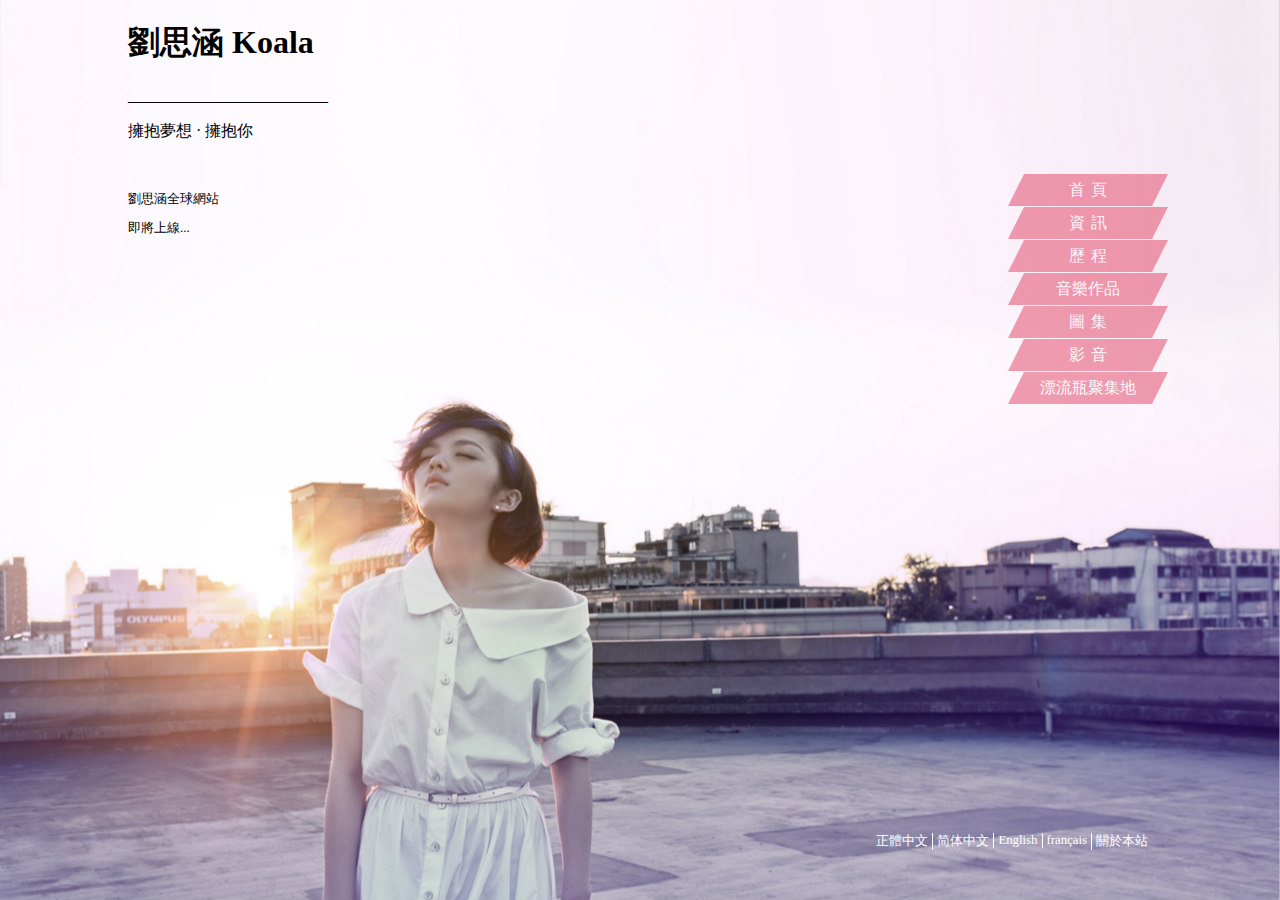
==== website/index.html @ 6dd5e3d9 "website main layout" ====
﻿<!DOCTYPE html>
<html lang="zh">
<head>
  <title> - 劉思涵Koala - 擁抱夢想 擁抱你 -</title>
  <meta http-equiv="Content-Type" content="text/html; charset=UTF8">
  <meta name="description" content="website for 劉思涵 Koala" />
  <base href="." target="_self" />
  <link rel="stylesheet" type="text/css" href="css/site.css" />
  <link rel="shortcut icon"  type="image/x-icon" href="favicon.ico" />
</head>

<body class="wrap">
<div class="container">

  <div id="header">
    <h1>劉思涵 Koala</h1>
    <p>_________________________</p>
    <p>擁抱夢想 · 擁抱你</p>
  </div><!--header-->

  <ul class="nav" id="navigation">
      <li><a class="parallelogram" href="#" class="active">首 頁</a></li>
      <li><a class="parallelogram" href="#">資 訊</a></li>
      <li><a class="parallelogram" href="#">歷 程</a></li>
      <li><a class="parallelogram" href="#">音樂作品</a></li>
      <li><a class="parallelogram" href="#">圖 集</a></li>
      <li><a class="parallelogram" href="#">影 音</a></li>
      <li><a class="parallelogram" href="#">漂流瓶聚集地</a></li>
  </ul>

  <div class="content">
    <p>劉思涵全球網站</p>
    <p>即將上線...</p>
  </div><!--content-->

  <div class="footer">
  <ul class="nav">
      <li><a href="#" target="_self">正體中文</a></li>
      <li><a href="#" target="_self">简体中文</a></li>
      <li><a href="#" target="_self">English</a></li>
      <li><a href="#" target="_self">français</a></li>
      <li><a href="about/index.html" target="_self">關於本站</a></li>
  </ul>
  </div><!--footer-->

</div><!--container-->

</body>

</html>
---- website/css/site.css ----
html {
    width: 100%;
    height: 100%;   /* of the browser window */
}

.wrap {
    position: relative;
    height: auto;  /* IE6 */
    min-height: 100%;

    margin: 0;
    float: left;    /* without float there would be space on top */
    width: 100%;    /* ensure 100% width when floated */
    min-width: 320px;

    background: #FFF6FF url('../pic/bg.jpg') no-repeat center bottom;
    font-family: Verdana, SimSun, serif;
    color: #000;

/*
	background-color: #FAF9F5;
    padding: 0;
*/
}

.container {
	width: 80%;
    height: 100%;
	margin: 0 auto;
	padding: 0 0 80px 0;    /* bottome padding for footer */
}  

a  {text-decoration: none;}

#header {
    color: #000; /* #ca0000 */
    margin: 0;
}

h1, #navigation {
    font-family: Verdana, "Hiragino Sans GB", "Microsoft YaHei", "WenQuanYi Micro Hei", serif; 
}
/**************************************************
 ***   Navigation Bar  ***
 **************************************************/
.nav {
    list-style-type: none;
    text-align: center;
}

.nav a {
    display: block;
    text-decoration:none;
}

#navigation {
    float: right;
    padding-bottom: 80px;

    font-size: 1em;
    word-spacing: 2px;
}

#navigation a {
    color: white;
    opacity: 0.4;
    filter: alpha(opacity=40); /* For IE8 and earlier */
}
#navigation a:hover, a:focus {
/*
    color: #ca0000;
*/
    opacity: 1.0;
    filter: alpha(opacity=100); /* For IE8 and earlier */
}

#navigation .parallelogram {
    background-color: #DC143C;
}
#navigation .parallelogram:before, .nav .parallelogram:after  {
    border-bottom-color: #DC143C;
    border-top-color: #DC143C;
}

#navigation li {
    margin-bottom: 1px;
    min-width: 8em;
}

/**************************************************
 ***   Content   ***
 **************************************************/
.content{
    padding-top: 20px;
   padding-bottom: 80px; /*��Ҫ����footerԤ���Ŀռ�*/  
}  

.content p {
    font-size: 0.8em;
}

/**************************************************
 ***   Footer   ***
 **************************************************/
.footer
{
    position: absolute; /* to body, which is the nearest "relative" */
    bottom: 0;
    height: 80px;          /*footer�ĸ߶�һ��Ҫ�ǹ̶�ֵ*/

    width: 80%;

    color: white;
    font-size: 0.8em;
/*
    font-weight: lighter;
    background-color: black;
*/
}

.footer  a {
    color: white;
}

.footer a:hover, a:focus {
    color: black;
}

.footer ul {
    float: right;
}
.footer li {
    display: inline;
    float: left;
    border-left: 1px solid white;
    padding: 0 4px;
}
.footer li:first-child {
    border-left: 0;
}
    
/**************************************************
 ***   Shapes   ***
 *
 * Usage:
 * override the colors and/or lengthes in specific:
 * .{background-color; color;}
 * .: {border-xxx-color;}
 **************************************************/
.parallelogram {
    line-height: 2em;
    background-color: yellow;  /* to use the */
    position: relative;
    color: black;
}
.parallelogram:before {
	border-bottom: 2em solid yellow;
	border-left: 1em solid transparent;

    content:"";
    position: absolute;
    right: 100%;
    top: 0;
}
.parallelogram:after {
	border-top: 2em solid yellow;
	border-right: 1em solid transparent;

    content:"";
    position: absolute;
    left: 100%;
    top: 0;
}
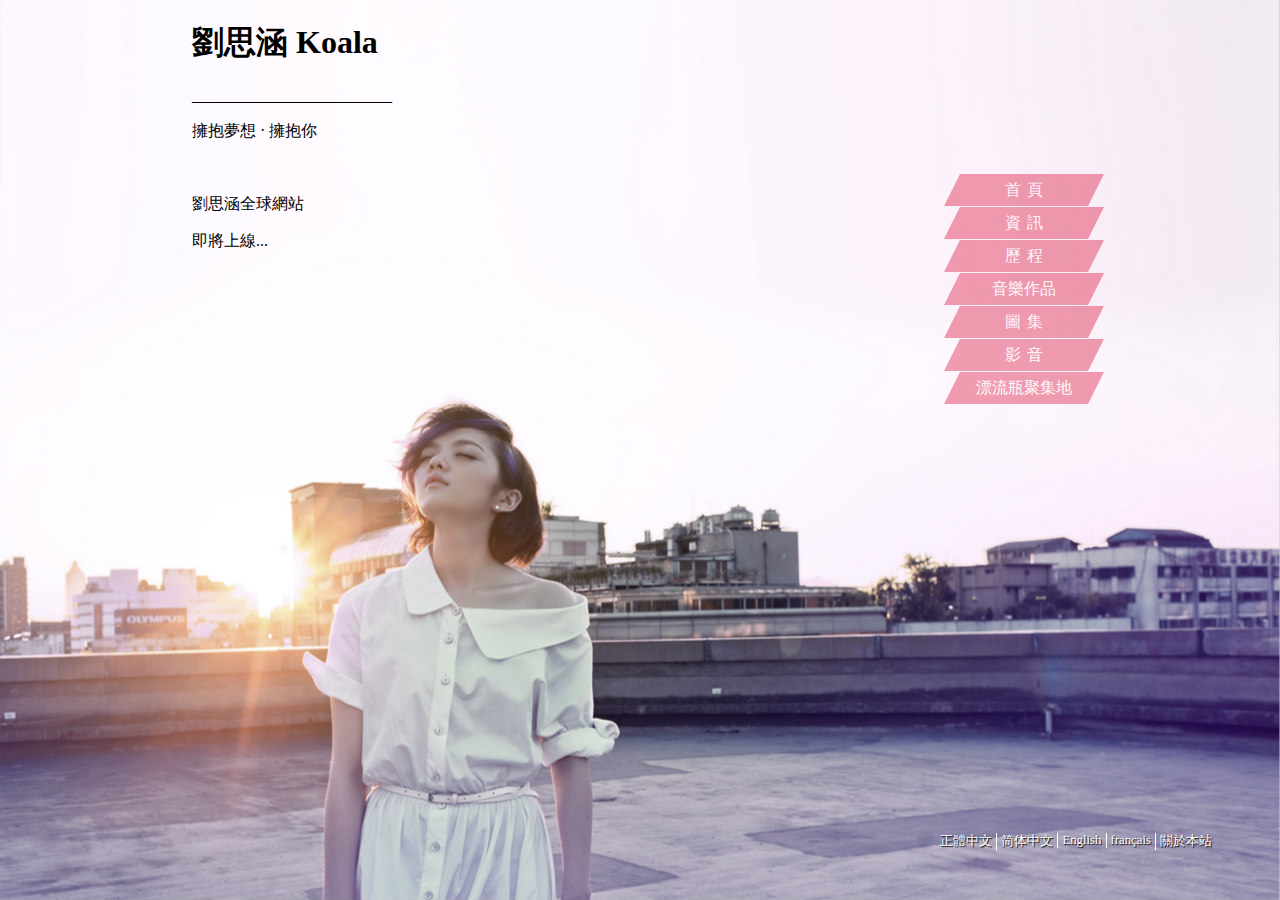
==== commit fb9979c3: "change content divs float properties" ====
--- a/website/index.html
+++ b/website/index.html
@@ -19,7 +19,7 @@
   </div><!--header-->
 
   <ul class="nav" id="navigation">
-      <li><a class="parallelogram" href="#" class="active">首 頁</a></li>
+      <li><a class="parallelogram" href="" class="active">首 頁</a></li>
       <li><a class="parallelogram" href="#">資 訊</a></li>
       <li><a class="parallelogram" href="#">歷 程</a></li>
       <li><a class="parallelogram" href="#">音樂作品</a></li>
@@ -39,7 +39,7 @@
       <li><a href="#" target="_self">简体中文</a></li>
       <li><a href="#" target="_self">English</a></li>
       <li><a href="#" target="_self">français</a></li>
-      <li><a href="about/index.html" target="_self">關於本站</a></li>
+      <li><a href="about/" target="_self">關於本站</a></li>
   </ul>
   </div><!--footer-->
 
--- a/website/css/site.css
+++ b/website/css/site.css
@@ -24,7 +24,7 @@
 }
 
 .container {
-	width: 80%;
+	width: 70%;
     height: 100%;
 	margin: 0 auto;
 	padding: 0 0 80px 0;    /* bottome padding for footer */
@@ -92,13 +92,18 @@
  **************************************************/
 .content{
     padding-top: 20px;
-   padding-bottom: 80px; /*��Ҫ����footerԤ���Ŀռ�*/  
+    padding-bottom: 80px; /*��Ҫ����footerԤ���Ŀռ�*/
+    
+    width: 640px;
+    max-width: 100%;
+    float: left;
+    margin-right: 20px;
 }  
 
-.content p {
+.article {
     font-size: 0.8em;
+    background: rgba(255, 240, 240, 0.5);
 }
-
 /**************************************************
  ***   Footer   ***
  **************************************************/
@@ -120,6 +125,7 @@
 
 .footer  a {
     color: white;
+    text-shadow: 1px 1px 1px black;}
 }
 
 .footer a:hover, a:focus {
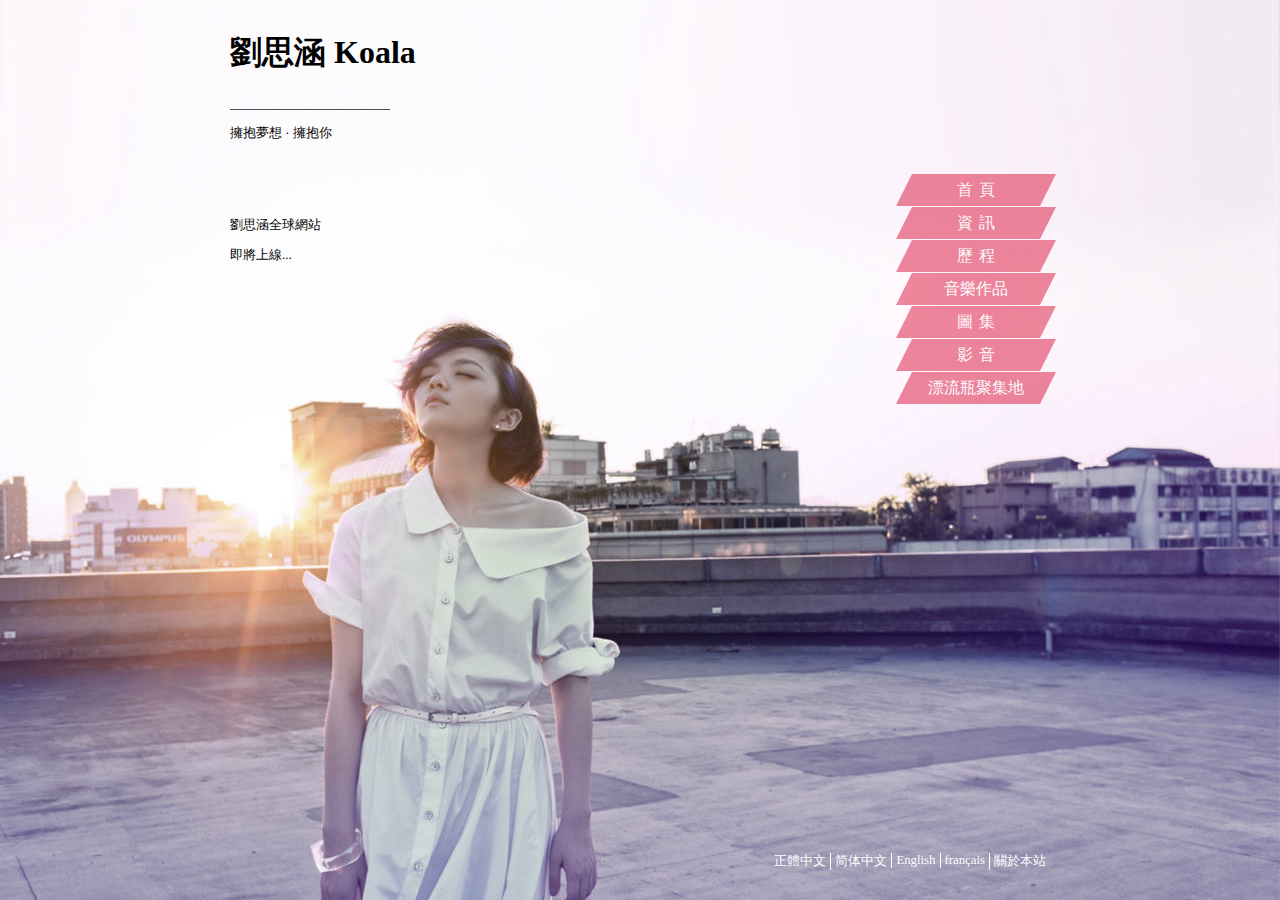
==== commit 754db6da: "edit meta keywords" ====
--- a/website/index.html
+++ b/website/index.html
@@ -4,6 +4,7 @@
   <title> - 劉思涵Koala - 擁抱夢想 擁抱你 -</title>
   <meta http-equiv="Content-Type" content="text/html; charset=UTF8">
   <meta name="description" content="website for 劉思涵 Koala" />
+  <meta name="keywords" content="劉思涵, 劉考拉, 香頌, Koala, chanson" />
   <base href="." target="_self" />
   <link rel="stylesheet" type="text/css" href="css/site.css" />
   <link rel="shortcut icon"  type="image/x-icon" href="favicon.ico" />
@@ -29,8 +30,10 @@
   </ul>
 
   <div class="content">
-    <p>劉思涵全球網站</p>
-    <p>即將上線...</p>
+    <div id="soon" class="article">
+      <p>劉思涵全球網站</p>
+      <p>即將上線...</p>
+    </div>
   </div><!--content-->
 
   <div class="footer">
--- a/website/css/site.css
+++ b/website/css/site.css
@@ -11,9 +11,9 @@
     margin: 0;
     float: left;    /* without float there would be space on top */
     width: 100%;    /* ensure 100% width when floated */
-    min-width: 320px;
-
-    background: #FFF6FF url('../pic/bg.jpg') no-repeat center bottom;
+    min-width: 760px;
+
+    background: #FFF6FF url('../pic/bg.jpg') no-repeat center center;
     font-family: Verdana, SimSun, serif;
     color: #000;
 
@@ -23,11 +23,20 @@
 */
 }
 
+.container, .footer {
+	width: 70%;
+    min-width: 760px;
+    max-width: 860px;
+}
+
 .container {
-	width: 70%;
     height: 100%;
 	margin: 0 auto;
-	padding: 0 0 80px 0;    /* bottome padding for footer */
+	padding: 0 0 80px;    /* bottome padding for footer */
+}
+
+.container p {
+    font-size: 0.8em;
 }  
 
 a  {text-decoration: none;}
@@ -35,10 +44,11 @@
 #header {
     color: #000; /* #ca0000 */
     margin: 0;
-}
-
-h1, #navigation {
-    font-family: Verdana, "Hiragino Sans GB", "Microsoft YaHei", "WenQuanYi Micro Hei", serif; 
+    padding: 10px 20px;
+}
+
+h1 {
+    font-family: "Monotype Corsiva", Verdana, "Hiragino Sans GB", "Microsoft YaHei", "WenQuanYi Micro Hei", serif; 
 }
 /**************************************************
  ***   Navigation Bar  ***
@@ -55,16 +65,18 @@
 
 #navigation {
     float: right;
-    padding-bottom: 80px;
-
+    padding: 0 20px 60px;
+    margin: 10px;
+
+    font-family: Verdana, "Hiragino Sans GB", "Microsoft YaHei", "WenQuanYi Micro Hei", serif; 
     font-size: 1em;
     word-spacing: 2px;
 }
 
 #navigation a {
     color: white;
-    opacity: 0.4;
-    filter: alpha(opacity=40); /* For IE8 and earlier */
+    opacity: 0.5;
+    filter: alpha(opacity=50); /* For IE8 and earlier */
 }
 #navigation a:hover, a:focus {
 /*
@@ -92,17 +104,22 @@
  **************************************************/
 .content{
     padding-top: 20px;
-    padding-bottom: 80px; /*��Ҫ����footerԤ���Ŀռ�*/
+    padding-bottom: 60px; /*��Ҫ����footerԤ���Ŀռ�*/
     
-    width: 640px;
-    max-width: 100%;
+    width: 680px;
+    max-width: 75%;
     float: left;
-    margin-right: 20px;
 }  
 
 .article {
-    font-size: 0.8em;
+    padding: 20px;
+    margin-left: 5px;
     background: rgba(255, 240, 240, 0.5);
+}
+
+#soon {
+    margin-left: 0;
+    background: transparent;
 }
 /**************************************************
  ***   Footer   ***
@@ -111,13 +128,13 @@
 {
     position: absolute; /* to body, which is the nearest "relative" */
     bottom: 0;
-    height: 80px;          /*footer�ĸ߶�һ��Ҫ�ǹ̶�ֵ*/
-
-    width: 80%;
+    height: 60px;          /*footer�ĸ߶�һ��Ҫ�ǹ̶�ֵ*/
 
     color: white;
     font-size: 0.8em;
 /*
+    width: 860px;
+
     font-weight: lighter;
     background-color: black;
 */
@@ -125,7 +142,9 @@
 
 .footer  a {
     color: white;
-    text-shadow: 1px 1px 1px black;}
+/*
+    text-shadow: 1px 1px 1px black;
+*/
 }
 
 .footer a:hover, a:focus {
@@ -134,6 +153,7 @@
 
 .footer ul {
     float: right;
+    padding-right: 20px;
 }
 .footer li {
     display: inline;
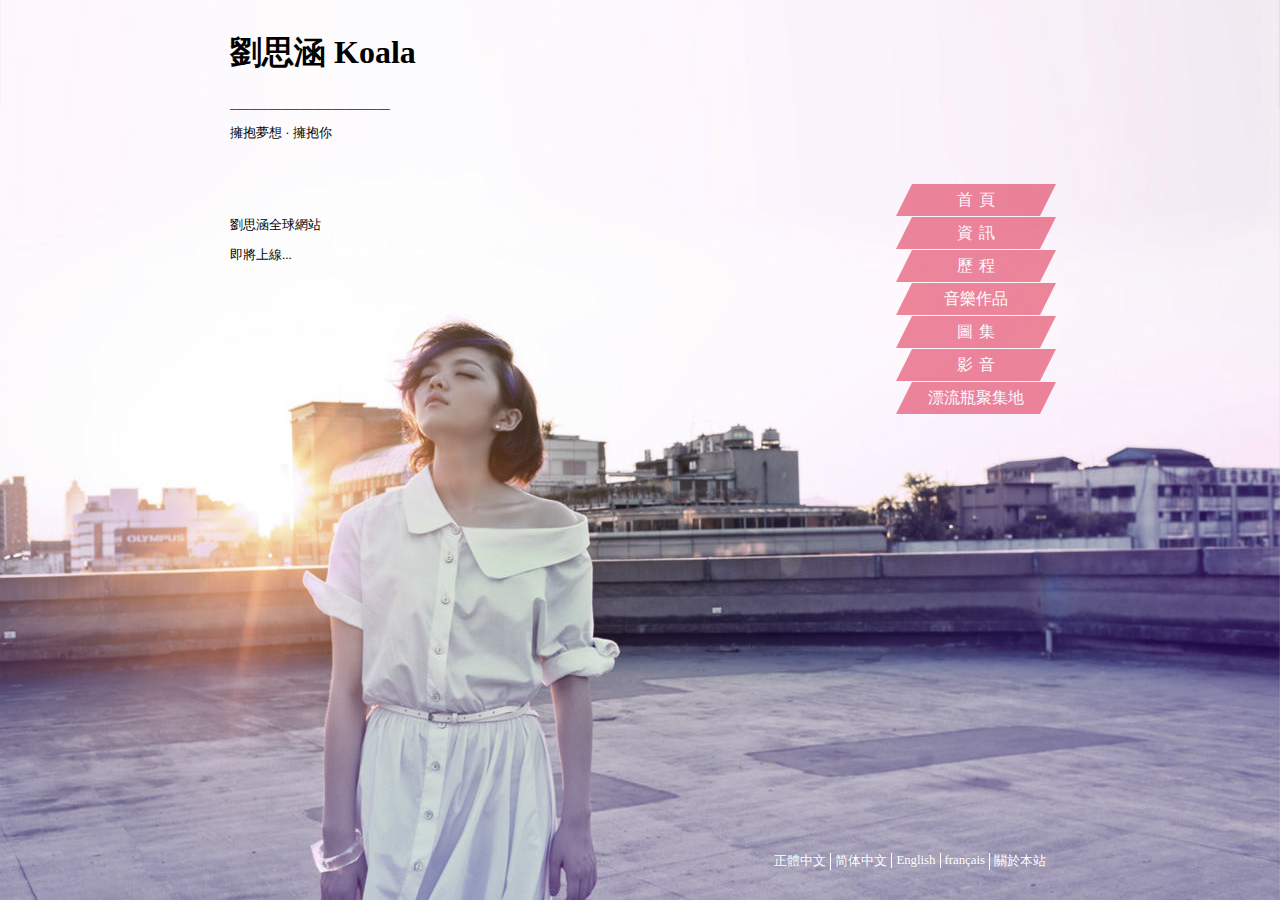
==== commit c72490c3: "album page, hardcoded" ====
--- a/website/index.html
+++ b/website/index.html
@@ -2,7 +2,7 @@
 <html lang="zh">
 <head>
   <title> - 劉思涵Koala - 擁抱夢想 擁抱你 -</title>
-  <meta http-equiv="Content-Type" content="text/html; charset=UTF8">
+  <meta http-equiv="Content-Type" content="text/html; charset=utf-8">
   <meta name="description" content="website for 劉思涵 Koala" />
   <meta name="keywords" content="劉思涵, 劉考拉, 香頌, Koala, chanson" />
   <base href="." target="_self" />
@@ -20,10 +20,10 @@
   </div><!--header-->
 
   <ul class="nav" id="navigation">
-      <li><a class="parallelogram" href="" class="active">首 頁</a></li>
+      <li><a class="parallelogram active" href="">首 頁</a></li>
       <li><a class="parallelogram" href="#">資 訊</a></li>
       <li><a class="parallelogram" href="#">歷 程</a></li>
-      <li><a class="parallelogram" href="#">音樂作品</a></li>
+      <li><a class="parallelogram" href="music/">音樂作品</a></li>
       <li><a class="parallelogram" href="#">圖 集</a></li>
       <li><a class="parallelogram" href="#">影 音</a></li>
       <li><a class="parallelogram" href="#">漂流瓶聚集地</a></li>
@@ -50,4 +50,4 @@
 
 </body>
 
-</html>+</html>
--- a/website/css/site.css
+++ b/website/css/site.css
@@ -65,8 +65,8 @@
 
 #navigation {
     float: right;
-    padding: 0 20px 60px;
-    margin: 10px;
+    padding: 20px 20px 60px;
+    margin: 0 10px;
 
     font-family: Verdana, "Hiragino Sans GB", "Microsoft YaHei", "WenQuanYi Micro Hei", serif; 
     font-size: 1em;
@@ -114,7 +114,8 @@
 .article {
     padding: 20px;
     margin-left: 5px;
-    background: rgba(255, 240, 240, 0.5);
+    margin: 0 0 20px 5px;
+    background: rgba(255, 240, 240, 0.7);
 }
 
 #soon {
